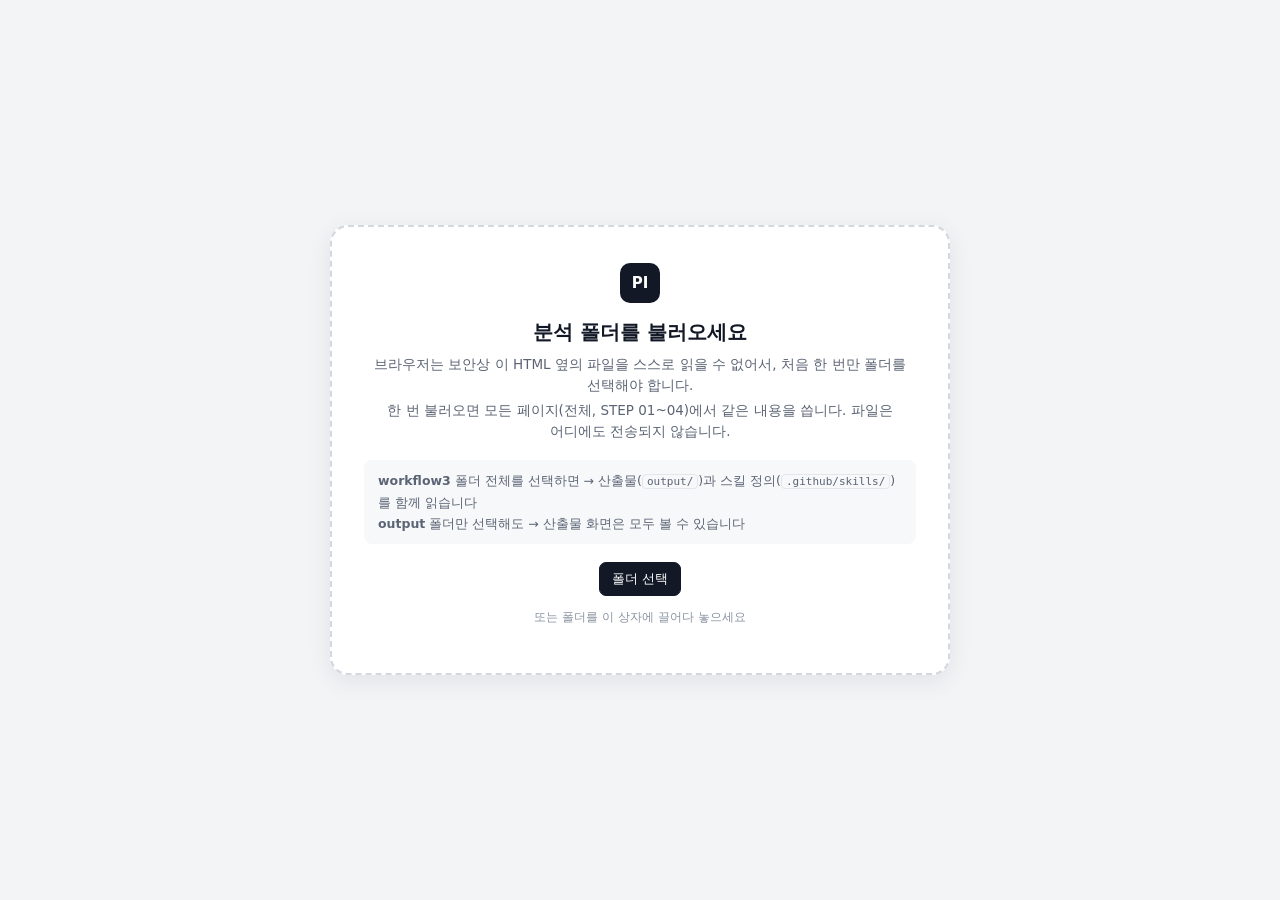
==== skill-guide.html @ 22e4c434 "Move viewer start page to root as skill-guide.html Co-authored-by: Copilot <223556219+Copilot@users." ====
<!doctype html>
<html lang="ko">
<head>
<meta charset="utf-8">
<meta name="viewport" content="width=device-width, initial-scale=1">
<title>PI 뷰어 · 전체</title>
<link rel="stylesheet" href="docs/common.css">
</head>
<body data-stage="00" data-base="docs/">
<script src="docs/common.js"></script>
<script src="docs/overview.js"></script>
</body>
</html>
---- docs/common.css ----
:root{
  --bg:#f3f4f6; --surface:#ffffff; --sunken:#f7f8fa; --line:#e3e6eb; --line2:#d3d8df;
  --text:#121826; --muted:#5b6474; --faint:#8b93a1;
  --s0:#334155; --s0s:#eef1f5;
  --s1:#3b5bdb; --s1s:#edf1fd; --s2:#0c8a7b; --s2s:#e6f5f2; --s3:#c47a00; --s3s:#fdf4e3; --s4:#c2255c; --s4s:#fcebf1;
  --self:#3b5bdb; --req:#d9480f; --co:#7048e8;
  --good:#2b8a3e; --goods:#e9f6ec; --bad:#868e96; --bads:#f1f3f5; --warn:#e8590c;
  --gA:#c2255c; --gB:#d9822b; --gC:#868e96;
  --h0:#f4f5f7; --h1:#cfeee9; --h2:#7fd0c3; --h3:#0c8a7b; --h3t:#ffffff;
  --q0:#f4f5f7; --q1:#dcf1ec; --q2:#a6ddd1; --q3:#3fae9c; --q4:#0b6e62; --qt:#ffffff;
  --shadow:0 1px 2px rgba(16,24,40,.05);
  --shadow2:0 6px 24px rgba(16,24,40,.08);
}
@media (prefers-color-scheme: dark){
  :root:not([data-theme="light"]){
    --bg:#0f1115; --surface:#171a20; --sunken:#1c2027; --line:#2a2f38; --line2:#363c47;
    --text:#e7eaee; --muted:#a2aab6; --faint:#737c89;
    --s0:#cbd5e1; --s0s:#232831;
    --s1:#7d97ff; --s1s:#1c2340; --s2:#3cc7b4; --s2s:#14302c; --s3:#f0aa3c; --s3s:#352915; --s4:#f06595; --s4s:#3a1a27;
    --self:#7d97ff; --req:#ff8a4c; --co:#a98bff;
    --good:#51cf66; --goods:#173322; --bad:#868e96; --bads:#22262c; --warn:#ff8a4c;
    --gA:#f06595; --gB:#f0aa3c; --gC:#868e96;
    --h0:#1c2027; --h1:#173a35; --h2:#1f7366; --h3:#3cc7b4; --h3t:#0f1115;
  --q0:#1c2027; --q1:#163530; --q2:#1d5e55; --q3:#2b9d8b; --q4:#5fe0cc; --qt:#0f1115;
    --q0:#1c2027; --q1:#163530; --q2:#1d5e55; --q3:#2b9d8b; --q4:#5fe0cc; --qt:#0f1115;
    --shadow:0 1px 2px rgba(0,0,0,.3); --shadow2:0 6px 24px rgba(0,0,0,.35);
  }
}
:root[data-theme="dark"]{
  --bg:#0f1115; --surface:#171a20; --sunken:#1c2027; --line:#2a2f38; --line2:#363c47;
  --text:#e7eaee; --muted:#a2aab6; --faint:#737c89;
  --s0:#cbd5e1; --s0s:#232831;
  --s1:#7d97ff; --s1s:#1c2340; --s2:#3cc7b4; --s2s:#14302c; --s3:#f0aa3c; --s3s:#352915; --s4:#f06595; --s4s:#3a1a27;
  --self:#7d97ff; --req:#ff8a4c; --co:#a98bff;
  --good:#51cf66; --goods:#173322; --bad:#868e96; --bads:#22262c; --warn:#ff8a4c;
  --gA:#f06595; --gB:#f0aa3c; --gC:#868e96;
  --h0:#1c2027; --h1:#173a35; --h2:#1f7366; --h3:#3cc7b4; --h3t:#0f1115;
  --q0:#1c2027; --q1:#163530; --q2:#1d5e55; --q3:#2b9d8b; --q4:#5fe0cc; --qt:#0f1115;
  --shadow:0 1px 2px rgba(0,0,0,.3); --shadow2:0 6px 24px rgba(0,0,0,.35);
}
*{box-sizing:border-box}
html,body{height:100%}
body{margin:0;background:var(--bg);color:var(--text);font-family:"Pretendard","Malgun Gothic","Apple SD Gothic Neo","Noto Sans KR",system-ui,sans-serif;font-size:14px;line-height:1.55;word-break:keep-all;overflow-wrap:anywhere;overflow:hidden}
button{font:inherit;color:inherit;cursor:pointer}
code{font-family:Consolas,"D2Coding",ui-monospace,monospace;font-size:.88em;background:var(--sunken);border:1px solid var(--line);border-radius:4px;padding:0 4px}
::-webkit-scrollbar{width:10px;height:10px}::-webkit-scrollbar-thumb{background:var(--line2);border-radius:10px;border:3px solid transparent;background-clip:content-box}

.app{display:grid;grid-template-rows:auto auto 1fr;height:100vh}

/* ── top bar */
.top{display:flex;align-items:center;gap:14px;padding:10px 20px;background:var(--surface);border-bottom:1px solid var(--line)}
.brand{display:flex;align-items:center;gap:10px;min-width:0}
.logo{width:28px;height:28px;border-radius:7px;background:var(--text);color:var(--surface);display:grid;place-items:center;font-weight:800;font-size:12px;flex:none}
.brand b{font-size:15px;white-space:nowrap}
.wf{display:flex;align-items:center;gap:8px;min-width:0;padding-left:14px;border-left:1px solid var(--line)}
.wf span{color:var(--muted);font-size:12px;white-space:nowrap}
.wf select,.wf strong{font:inherit;font-weight:700;font-size:14px;background:none;border:none;color:var(--text);max-width:420px;text-overflow:ellipsis;overflow:hidden;white-space:nowrap}
.wf select{border:1px solid var(--line);border-radius:6px;padding:3px 6px;background:var(--surface)}
.top .sp{flex:1}
.meta{font-size:12px;color:var(--faint);white-space:nowrap}
.btn{border:1px solid var(--line);background:var(--surface);border-radius:7px;padding:6px 12px;font-size:13px;color:var(--muted);white-space:nowrap}
.btn:hover{color:var(--text);border-color:var(--line2)}
.btn.primary{background:var(--text);color:var(--surface);border-color:var(--text)}
.btn.primary:hover{opacity:.9;color:var(--surface)}

/* ── stage rail */
.rail{display:grid;grid-template-columns:200px repeat(4,1fr);background:var(--surface);border-bottom:1px solid var(--line);padding:0 12px}
.st{position:relative;display:flex;gap:11px;align-items:center;text-align:left;background:none;border:none;padding:12px 14px 13px;border-bottom:3px solid transparent;min-width:0}
.st:hover{background:var(--sunken)}
.st.on{border-bottom-color:var(--ac)}
.st .ix{flex:none;width:30px;height:30px;border-radius:50%;display:grid;place-items:center;font-weight:800;font-size:12px;color:var(--ac);background:var(--acs);border:1.5px solid var(--ac)}
.st.on .ix{background:var(--ac);color:var(--surface)}
.st.empty .ix{border-style:dashed;opacity:.55}
.st .tx{min-width:0}
.st .lb{display:block;font-size:11.5px;color:var(--faint);font-weight:600;letter-spacing:.2px}
.st .nm{display:block;font-weight:700;font-size:14px;white-space:nowrap;overflow:hidden;text-overflow:ellipsis}
.st .kv{display:block;font-size:12px;color:var(--muted);white-space:nowrap;overflow:hidden;text-overflow:ellipsis}
.st + .st::before{content:"";position:absolute;left:-7px;top:50%;width:10px;height:10px;border-top:1.5px solid var(--line2);border-right:1.5px solid var(--line2);transform:translateY(-50%) rotate(45deg)}

/* ── main */
.main{display:grid;grid-template-columns:minmax(0,1fr) 380px;min-height:0}
.canvas{min-height:0;overflow:auto;padding:18px 22px 24px}
.insp{min-height:0;overflow:auto;background:var(--surface);border-left:1px solid var(--line);padding:18px 20px 24px}
.chead{display:flex;align-items:center;gap:12px;margin-bottom:14px;flex-wrap:wrap}
.chead h2{margin:0;font-size:17px}
.chead .d{color:var(--muted);font-size:12.5px}
.seg{margin-left:auto;display:flex;background:var(--sunken);border:1px solid var(--line);border-radius:8px;padding:2px}
.seg button{border:none;background:none;padding:4px 11px;border-radius:6px;font-size:12.5px;color:var(--muted)}
.seg button.on{background:var(--surface);color:var(--text);box-shadow:var(--shadow);font-weight:600}

.card{background:var(--surface);border:1px solid var(--line);border-radius:12px;box-shadow:var(--shadow)}
.card > .h{display:flex;align-items:center;gap:8px;padding:11px 14px;border-bottom:1px solid var(--line);font-weight:700;font-size:13px}
.card > .h small{font-weight:400;color:var(--faint)}
.card > .b{padding:12px 14px}
.lbl{font-size:11.5px;font-weight:700;color:var(--faint);letter-spacing:.3px;margin:16px 0 6px}
.lbl:first-child{margin-top:0}
.chip{display:inline-flex;align-items:center;gap:4px;font-size:12px;padding:1px 8px;border-radius:99px;border:1px solid var(--line);background:var(--surface);color:var(--muted);white-space:nowrap}
.chip.link{cursor:pointer}
.chip.link:hover{border-color:var(--ac,var(--line2));color:var(--text)}
.tag{display:inline-block;font-size:11px;font-weight:700;padding:0 6px;border-radius:4px;line-height:18px}
.g-A{background:var(--gA);color:#fff}.g-B{background:var(--gB);color:#fff}.g-C{background:var(--gC);color:#fff}
.chips{display:flex;flex-wrap:wrap;gap:5px}

/* ── overview */
.flow{display:grid;grid-template-columns:repeat(4,1fr);gap:26px;position:relative}
.fc{position:relative;text-align:left;background:var(--surface);border:1px solid var(--line);border-radius:12px;padding:14px 16px;box-shadow:var(--shadow);border-top:3px solid var(--ac);display:flex;flex-direction:column;gap:4px;min-width:0}
.fc:hover{box-shadow:var(--shadow2)}
.fc + .fc::before{content:"";position:absolute;left:-20px;top:50%;width:14px;height:14px;border-top:2px solid var(--line2);border-right:2px solid var(--line2);transform:translateY(-50%) rotate(45deg)}
.fc .k{font-size:11.5px;font-weight:700;color:var(--ac);letter-spacing:.3px}
.fc .big{display:flex;align-items:baseline;gap:6px;margin-top:2px}
.fc .big b{font-size:34px;line-height:1.1;font-weight:800;font-variant-numeric:tabular-nums}
.fc .big span{color:var(--muted);font-size:13px}
.fc .sub{font-size:12.5px;color:var(--muted)}
.fc .q{margin-top:6px;font-size:12.5px;line-height:1.5;background:var(--acs);border-radius:7px;padding:7px 9px;color:var(--text);display:block;max-height:calc(4.5em + 14px);overflow:hidden}
.fc.none{border-top-style:dashed;opacity:.6}

.trace{display:grid;grid-template-columns:1fr 1fr 1.3fr 1.3fr 1.3fr;gap:0;margin-top:18px}
.tcol{padding:0 12px;border-left:1px dashed var(--line2);min-width:0}
.tcol:first-child{border-left:none;padding-left:0}
.tcol h4{margin:0 0 8px;font-size:11.5px;color:var(--faint);letter-spacing:.3px;display:flex;align-items:center;gap:6px}
.tcol h4 i{width:8px;height:8px;border-radius:50%;background:var(--ac);display:inline-block}
.tnode{display:block;width:100%;text-align:left;border:1px solid var(--line);border-left:3px solid var(--ac);background:var(--surface);border-radius:8px;padding:7px 10px;margin-bottom:6px;font-size:12.5px}
.tnode:hover{border-color:var(--ac)}
.tnode .id{font-weight:800;color:var(--ac);margin-right:5px;font-size:11.5px}
.tnode.sel,.an.sel,.irow.sel,.node.sel,.cand.sel,.opp.sel{outline:2px solid var(--ac);outline-offset:1px}

/* ── 01 */
.legend{display:flex;gap:12px;flex-wrap:wrap;font-size:12px;color:var(--muted);align-items:center}
.legend i{display:inline-block;width:10px;height:10px;border-radius:3px;margin-right:4px;vertical-align:-1px}
.tasks{display:grid;grid-template-columns:repeat(4,minmax(0,1fr));gap:12px}
.task{background:var(--surface);border:1px solid var(--line);border-radius:12px;padding:10px;box-shadow:var(--shadow);min-width:0}
.task.dim{opacity:.35}
.task .th{display:flex;gap:8px;align-items:baseline;padding:2px 4px 8px}
.task .th b{color:var(--s1);font-size:12px}
.task .th span{font-weight:700;font-size:13px;line-height:1.35}
.an{display:flex;align-items:center;gap:7px;width:100%;text-align:left;border:1px solid var(--line);border-left:3px solid var(--who);background:var(--surface);border-radius:7px;padding:5px 8px;margin-top:5px;font-size:12.5px;line-height:1.35}
.an:hover{background:var(--sunken)}
.an.star{border-style:dashed;border-left-style:solid}
.an .aid{flex:none;font-size:10.5px;color:var(--faint);font-weight:700;width:22px}
.an .anm{flex:1;min-width:0}
.an .iss{flex:none;font-size:10.5px;font-weight:800;color:var(--s4);background:var(--s4s);border-radius:99px;padding:0 6px}
.an.hl{background:var(--s4s);border-color:var(--s4)}
.flowbar{display:flex;flex-wrap:wrap;gap:10px;margin-top:14px}
.flowbar .card{flex:1 1 280px}
.seq{display:flex;flex-wrap:wrap;align-items:center;gap:4px}
.seq b{font-size:12px;background:var(--s1s);color:var(--s1);border-radius:5px;padding:1px 7px}
.seq em{font-style:normal;color:var(--faint)}
.loop{display:flex;gap:8px;align-items:flex-start;font-size:12.5px;padding:4px 0}
.loop .ft{flex:none;font-weight:700;color:var(--warn);font-size:12px;white-space:nowrap}

/* ── 02 */
.two{display:grid;grid-template-columns:minmax(0,1fr) minmax(0,1.1fr);gap:14px;align-items:start}
.insight{font-size:13.5px;line-height:1.65}
.insight p{margin:0 0 6px}
.heat{width:100%;border-collapse:separate;border-spacing:3px}
.heat th{font-size:10.5px;color:var(--faint);font-weight:600;padding:2px 1px 4px;text-align:center;line-height:1.25;vertical-align:bottom}
.two.w02{grid-template-columns:minmax(0,1.15fr) minmax(0,1fr)}
.heat th:first-child{text-align:left}
.heat td{text-align:center;font-weight:700;font-size:12.5px;border-radius:5px;height:30px;font-variant-numeric:tabular-nums}
.heat td.tn{text-align:left;font-weight:600;font-size:12px;padding:0 6px 0 2px;cursor:pointer;border-radius:5px;max-width:150px;overflow:hidden;text-overflow:ellipsis;white-space:nowrap}
.heat td.tn:hover{background:var(--sunken)}
.heat tr.on td.tn{background:var(--s2s);color:var(--s2)}
.heat td.tot{background:none;color:var(--text);text-align:left;white-space:nowrap;padding-left:4px}
.v0{background:var(--h0);color:var(--faint)}.v1{background:var(--h1)}.v2{background:var(--h2)}.v3{background:var(--h3);color:var(--h3t)}
.tbar{display:inline-block;height:6px;border-radius:3px;background:var(--s2);vertical-align:middle;margin-right:5px}
.irow{display:grid;grid-template-columns:30px minmax(0,1fr) 120px 24px;gap:10px;align-items:center;width:100%;text-align:left;background:var(--surface);border:1px solid var(--line);border-radius:9px;padding:8px 10px;margin-bottom:6px}
.irow:hover{border-color:var(--line2);box-shadow:var(--shadow2)}
.irow.dim{opacity:.35}
.irow .iid{font-weight:800;color:var(--s2);font-size:12.5px}
.irow .ttl{font-size:12.5px;line-height:1.4;display:-webkit-box;-webkit-line-clamp:2;-webkit-box-orient:vertical;overflow:hidden}
.irow .area{font-size:11px;color:var(--faint);display:block;margin-top:1px}
.sbar{display:flex;align-items:center;gap:6px}
.sbar .bg{flex:1;height:7px;background:var(--sunken);border-radius:99px;overflow:hidden;border:1px solid var(--line)}
.sbar .bg i{display:block;height:100%;border-radius:99px}
.sbar b{font-size:12.5px;width:22px;text-align:right;font-variant-numeric:tabular-nums}
.conf{font-size:11px;font-weight:700;color:var(--muted);text-align:center;border:1px solid var(--line);border-radius:4px}

/* ── 03 */
.hero{background:var(--surface);border:1px solid var(--line);border-left:5px solid var(--s3);border-radius:12px;padding:18px 20px;box-shadow:var(--shadow)}
.hero .k{font-size:11.5px;color:var(--s3);font-weight:800;letter-spacing:.3px;display:flex;gap:8px;align-items:center}
.hero p{margin:8px 0 0;font-size:17px;font-weight:700;line-height:1.5}
.attrs{display:grid;grid-template-columns:repeat(3,minmax(0,1fr));gap:10px;margin-top:12px}
.attr{background:var(--surface);border:1px solid var(--line);border-radius:10px;padding:10px 12px}
.attr .k{font-size:11.5px;color:var(--faint);font-weight:700;margin-bottom:3px}
.attr .v{font-size:13px}
.funnel{display:flex;flex-direction:column;gap:6px}
.cand{display:grid;grid-template-columns:34px minmax(0,1fr) auto;gap:10px;align-items:center;width:100%;text-align:left;border:1px solid var(--line);background:var(--surface);border-radius:9px;padding:8px 10px;font-size:12.5px}
.cand:hover{border-color:var(--line2)}
.cand b{color:var(--s3);font-size:12px}
.cand.pick{border-color:var(--s3);background:var(--s3s)}
.cand.out{color:var(--muted)}
.res{font-size:11px;font-weight:700;padding:1px 8px;border-radius:99px;white-space:nowrap}
.res.pick{background:var(--s3);color:#fff}
.res.out{background:var(--bads);color:var(--muted);border:1px solid var(--line)}
.res.next{background:var(--s1s);color:var(--s1)}

/* ── 04 tree */
.tree,.tree ul{list-style:none;margin:0;padding:0}
.tree ul{margin-left:22px;padding-left:18px;border-left:1.5px solid var(--line2)}
.tree li{position:relative;padding-top:8px}
.tree ul > li::before{content:"";position:absolute;left:-18px;top:26px;width:16px;border-top:1.5px solid var(--line2)}
.node{display:inline-flex;align-items:center;gap:8px;max-width:100%;text-align:left;background:var(--surface);border:1px solid var(--line);border-radius:9px;padding:7px 11px;font-size:12.8px;line-height:1.4;box-shadow:var(--shadow)}
.node:hover{box-shadow:var(--shadow2)}
.node .nid{font-weight:800;font-size:11.5px;color:var(--muted);flex:none}
.node .vd{flex:none;font-size:11px;font-weight:700;border-radius:99px;padding:0 7px;white-space:nowrap}
.node.ok{border-color:var(--good)}.node.ok .vd{background:var(--goods);color:var(--good)}
.node.part .vd{background:var(--s3s);color:var(--s3)}
.node.no{background:var(--sunken);color:var(--muted);box-shadow:none}.node.no .vd{background:var(--bads);color:var(--bad)}.node.no .ntx{text-decoration:line-through;text-decoration-color:var(--faint)}
.node.unk{border-style:dashed}
.node.rc{border:2px solid var(--s4);background:var(--s4s)}
.node .rcb{flex:none;font-size:11px;font-weight:800;background:var(--s4);color:#fff;border-radius:5px;padding:0 6px}
.node .cons{flex:none;font-size:11px;font-weight:700;color:var(--warn);border:1px solid var(--warn);border-radius:5px;padding:0 5px}
.node.root{background:var(--text);color:var(--surface);border-color:var(--text);font-weight:700}
.cards3{display:grid;grid-template-columns:repeat(3,minmax(0,1fr));gap:12px;margin-top:14px}
.opp{border:1px solid var(--line);border-left:3px solid var(--s4);border-radius:8px;padding:8px 10px;margin-bottom:6px;font-size:12.5px}
.opp b{color:var(--s4);margin-right:4px}
.crit{display:flex;gap:8px;align-items:flex-start;padding:6px 0;border-bottom:1px solid var(--line);font-size:12.5px}
.crit:last-child{border-bottom:none}
.crit .ty{flex:none;font-size:10.5px;font-weight:700;padding:1px 6px;border-radius:4px;background:var(--s4s);color:var(--s4)}
.crit .ty.keep{background:var(--goods);color:var(--good)}
.crit small{display:block;color:var(--faint)}
.stack{display:flex;height:10px;border-radius:99px;overflow:hidden;background:var(--sunken);margin:6px 0}
.stack i{display:block;height:100%}

/* ── inspector */
.insp h3{margin:0;font-size:16px;line-height:1.4}
.insp .eyebrow{font-size:11.5px;font-weight:800;color:var(--ac);letter-spacing:.3px;margin-bottom:4px}
.kvs{display:grid;grid-template-columns:76px 1fr;gap:6px 10px;font-size:13px;margin-top:12px}
.kvs dt{color:var(--faint);font-weight:600;font-size:12px;padding-top:1px}
.kvs dd{margin:0}
.box{background:var(--sunken);border:1px solid var(--line);border-radius:9px;padding:10px 12px;font-size:13px}
.box + .box{margin-top:8px}
.axis{display:grid;grid-template-columns:78px 1fr 18px;gap:8px;align-items:center;font-size:12px;margin:5px 0}
.axis .bg{height:8px;background:var(--sunken);border:1px solid var(--line);border-radius:99px;overflow:hidden}
.axis .bg i{display:block;height:100%;background:var(--s2)}
.axis b{text-align:right}
.scorebox{display:flex;align-items:center;gap:14px;margin-top:12px;padding:12px;border:1px solid var(--line);border-radius:10px}
.scorebox .n{font-size:30px;font-weight:800;line-height:1;color:var(--s2);font-variant-numeric:tabular-nums}
.scorebox .f{font-size:11.5px;color:var(--faint)}
.empty-insp{color:var(--faint);font-size:13px;text-align:center;padding:40px 10px}
.filelist div{display:flex;justify-content:space-between;gap:8px;padding:6px 0;border-bottom:1px solid var(--line);font-size:12px}
.filelist div:last-child{border-bottom:none}
.filelist code{font-size:11px}

/* ── markdown */
.md{font-size:13.5px;line-height:1.65}
.md h1{font-size:19px;margin:0 0 10px}.md h2{font-size:16px;margin:20px 0 8px;padding-bottom:5px;border-bottom:1px solid var(--line)}.md h3{font-size:14.5px;margin:16px 0 6px}.md h4{font-size:13.5px;margin:12px 0 4px}
.md p{margin:6px 0}
.md ul,.md ol{margin:4px 0;padding-left:20px}
.md li{margin:2px 0}
.md blockquote{margin:8px 0;padding:8px 12px;border-left:3px solid var(--ac,var(--line2));background:var(--sunken);border-radius:0 8px 8px 0}
.md pre{background:var(--sunken);border:1px solid var(--line);border-radius:8px;padding:10px 12px;overflow:auto;font-size:12.5px;line-height:1.5}
.md pre code{background:none;border:none;padding:0}
.md .tw{overflow-x:auto;margin:8px 0;border:1px solid var(--line);border-radius:8px}
.md table{border-collapse:collapse;width:100%;font-size:12.5px}
.md th,.md td{border-bottom:1px solid var(--line);padding:6px 9px;text-align:left;vertical-align:top}
.md th{background:var(--sunken);color:var(--muted);white-space:nowrap}
.md tr:last-child td{border-bottom:none}

/* skill view */
.skill{display:grid;grid-template-columns:230px minmax(0,1fr);gap:16px;align-items:start}
.snav{position:sticky;top:0;display:flex;flex-direction:column;gap:2px}
.snav button{text-align:left;border:none;background:none;border-radius:7px;padding:6px 10px;font-size:13px;color:var(--muted)}
.snav button.sub{padding-left:22px;font-size:12.5px}
.snav button:hover{background:var(--surface);color:var(--text)}
.snav button.on{background:var(--surface);color:var(--ac);font-weight:700;box-shadow:var(--shadow)}

/* ── empty / loader */
.loader{position:fixed;inset:0;display:grid;place-items:center;background:var(--bg);z-index:10;padding:16px}
.loader.hide{display:none}
.drop{width:min(620px,100%);background:var(--surface);border:2px dashed var(--line2);border-radius:18px;padding:36px 32px;text-align:center;box-shadow:var(--shadow2)}
.drop.over{border-color:var(--s1);background:var(--s1s)}
.drop h1{font-size:20px;margin:14px 0 6px}
.drop p{color:var(--muted);margin:0 0 4px;font-size:13.5px}
.drop .acts{display:flex;gap:8px;justify-content:center;margin-top:18px;flex-wrap:wrap}
.drop .path{display:inline-block;margin-top:14px;text-align:left;font-size:12.5px;color:var(--muted);background:var(--sunken);border-radius:8px;padding:10px 14px;line-height:1.7}
.err{color:var(--warn);font-size:13px;margin-top:10px}

@media (max-width:1280px){
  .tasks{grid-template-columns:repeat(3,minmax(0,1fr))}
  .trace{grid-template-columns:repeat(3,minmax(0,1fr));row-gap:12px}
  .tcol:nth-child(4){border-left:none;padding-left:0}
}
@media (max-width:1100px){
  .main{grid-template-columns:minmax(0,1fr) 300px}
  .tasks{grid-template-columns:repeat(2,minmax(0,1fr))}
  .flow{grid-template-columns:repeat(2,minmax(0,1fr));gap:12px}
  .fc + .fc::before{display:none}
  .two,.cards3{grid-template-columns:1fr}
  .attrs{grid-template-columns:repeat(2,minmax(0,1fr))}
  .rail{grid-template-columns:repeat(5,minmax(150px,1fr));overflow-x:auto;padding:0}
  .st + .st::before{display:none}
  .skill{grid-template-columns:180px minmax(0,1fr)}
  .canvas{padding:14px 16px 20px}
  .insp{padding:14px 16px 20px}
}
@media (max-width:640px){
  body{overflow:auto}
  .app{height:auto;min-height:100vh}
  .main{grid-template-columns:1fr}
  .insp{border-left:none;border-top:1px solid var(--line)}
  .two,.cards3,.attrs,.flow,.trace,.skill{grid-template-columns:1fr}
  .fc + .fc::before{display:none}
  .tcol{border-left:none;padding:0;margin-bottom:10px}
  .top{flex-wrap:wrap}
  .meta{display:none}
}

/* 페이지 링크로 바뀐 단계 바 */
a.st{text-decoration:none;color:inherit}
a.st:focus-visible{outline:2px solid var(--ac);outline-offset:-2px}

/* ── 한눈에 보기: 문제 배너 */
.pbanner{display:grid;grid-template-columns:minmax(0,1fr) 250px;gap:18px;background:var(--surface);border:1px solid var(--line);border-left:5px solid var(--s4);border-radius:14px;padding:16px 18px;box-shadow:var(--shadow)}
.pb-k{display:flex;align-items:center;gap:8px;font-size:12px;font-weight:800;color:var(--s4);letter-spacing:.2px}
.pb-dot{width:8px;height:8px;border-radius:50%;background:var(--s4)}
.pb-st{font-weight:600;color:var(--faint);font-size:11.5px}
.pb-stmt{margin:6px 0 12px;font-size:17px;font-weight:800;line-height:1.5;cursor:pointer}
.pb-stmt:hover{color:var(--s4)}
.pb-row{display:grid;grid-template-columns:64px minmax(0,1fr);gap:10px;align-items:start;margin-top:6px}
.pb-l{font-size:11.5px;font-weight:700;color:var(--faint);padding-top:5px}
.pb-v{display:flex;flex-wrap:wrap;gap:6px}
.pb-rc,.pb-op{display:inline-flex;gap:7px;align-items:baseline;text-align:left;border:1px solid var(--line);background:var(--surface);border-radius:8px;padding:5px 10px;font-size:12.8px;line-height:1.45}
.pb-rc{border-color:var(--s4);background:var(--s4s);font-weight:600}
.pb-rc b{color:var(--s4);white-space:nowrap}
.pb-op b{color:var(--s4);white-space:nowrap}
.pb-rc:hover,.pb-op:hover{box-shadow:var(--shadow2)}
.pb-rc.sel,.pb-op.sel,.ichip.sel{outline:2px solid var(--s4);outline-offset:1px}
.pb-funnel{border-left:1px solid var(--line);padding-left:16px;display:flex;flex-direction:column;gap:5px}
.pb-fk{font-size:11.5px;font-weight:700;color:var(--faint);margin-bottom:2px}
.fn{display:flex;flex-direction:column;align-items:flex-start;gap:1px;background:none;border:none;padding:0;text-align:left}
.fn-bar{display:block;width:var(--w);min-width:110px;background:var(--acs);border-left:3px solid var(--ac);border-radius:0 6px 6px 0;padding:3px 9px;font-size:12px;white-space:nowrap}
.fn-bar b{font-size:15px;color:var(--ac);font-variant-numeric:tabular-nums}
.fn:hover .fn-bar{background:var(--ac);color:var(--surface)}
.fn:hover .fn-bar b{color:var(--surface)}
.fn-sub{font-size:11px;color:var(--faint);padding-left:12px}

/* ── 한눈에 보기: Issue 띠 */
.istrip{display:grid;grid-template-columns:150px minmax(0,1fr);gap:12px;align-items:center;margin-top:12px;background:var(--surface);border:1px solid var(--line);border-radius:12px;padding:10px 14px}
.is-l{font-size:13px;font-weight:700}
.is-l small{display:block;font-weight:400;font-size:11px;color:var(--faint)}
.is-v{display:flex;flex-wrap:wrap;gap:6px}
.ichip{display:inline-flex;align-items:center;gap:6px;border:1px solid var(--line);background:var(--surface);border-radius:99px;padding:3px 10px 3px 9px;font-size:12px}
.ichip b{font-size:12px;color:var(--s2)}
.ichip em{font-style:normal;font-size:10.5px;font-weight:700;color:var(--s4)}
.ichip.tgt{border:1.5px solid var(--s4);background:var(--s4s)}
.ichip:hover{box-shadow:var(--shadow2)}

/* ── 한눈에 보기: Task 지도 */
.mapbar{display:flex;align-items:center;gap:14px;flex-wrap:wrap;margin:14px 0 8px}
.mapbar > b{font-size:14px}
.mapbar .seg{margin-left:auto}
.lg{display:inline-block;width:12px;height:12px;border-radius:3px;margin-right:4px;vertical-align:-2px;border:1px solid var(--line2)}
.lg.core{background:var(--s4);border-color:var(--s4)}
.lg.rel{background:var(--s4s);border:1.5px solid var(--s4)}
.lg.ia{background:var(--s3s);border-left:3px solid var(--gA)}
.lg.ib{background:var(--surface);border-left:3px solid var(--gB)}
.lg.none{background:var(--sunken)}
.tmap{display:grid;grid-template-columns:repeat(4,minmax(0,1fr));gap:10px}
.tm{background:var(--surface);border:1px solid var(--line);border-radius:12px;padding:10px;min-width:0;box-shadow:var(--shadow)}
.tm.core{border:2px solid var(--s4)}
.tm.rel{border:1.5px dashed var(--s4)}
.tm-h{display:flex;align-items:baseline;gap:6px}
.tm-r{flex:none;font-size:11px;font-weight:800;color:var(--faint);min-width:10px}
.tm-id{flex:none;font-size:12px;font-weight:800;color:var(--s1)}
.tm-n{font-weight:700;font-size:13px;line-height:1.35}
.tm-s{display:flex;align-items:center;gap:8px;font-size:11px;color:var(--faint);margin:5px 0 4px}
.tm-bar{flex:1;height:5px;background:var(--sunken);border-radius:99px;overflow:hidden;min-width:30px}
.tm-bar i{display:block;height:100%;background:var(--s2);border-radius:99px}
.ta{display:flex;align-items:center;gap:6px;width:100%;text-align:left;border:1px solid var(--line);border-left-width:3px;border-radius:7px;padding:4px 7px;margin-top:4px;font-size:12.3px;line-height:1.35;background:var(--surface)}
.ta-id{flex:none;font-size:10.5px;font-weight:700;color:var(--faint);width:20px}
.ta-n{flex:1;min-width:0}
.ta-s{flex:none;font-size:10.5px;font-weight:800;color:var(--muted)}
.ta.lv-core{background:var(--s4);border-color:var(--s4);color:#fff;font-weight:700}
.ta.lv-core .ta-id,.ta.lv-core .ta-s{color:rgba(255,255,255,.85)}
.ta.lv-rel{background:var(--s4s);border-color:var(--s4);font-weight:600}
.ta.lv-ia{background:var(--s3s);border-left-color:var(--gA)}
.ta.lv-ib{border-left-color:var(--gB)}
.ta.lv-none{background:var(--sunken);color:var(--muted);border-left-color:var(--line2)}
.ta:hover{box-shadow:var(--shadow2)}
.ta.dim{opacity:.28}
.ta.hit{outline:2px solid var(--s2);outline-offset:0}
.ta.sel{outline:2px solid var(--text);outline-offset:1px}
@media (max-width:1280px){ .tmap{grid-template-columns:repeat(3,minmax(0,1fr))} }
@media (max-width:1100px){ .tmap{grid-template-columns:repeat(2,minmax(0,1fr))} .pbanner{grid-template-columns:1fr} .pb-funnel{border-left:none;padding-left:0} .istrip{grid-template-columns:1fr} }

/* ── 오른쪽 패널을 서랍으로 쓰는 페이지 (data-insp="drawer") */
body[data-insp="drawer"] .main{grid-template-columns:minmax(0,1fr)}
body[data-insp="drawer"] .insp{position:fixed;top:0;right:0;bottom:0;width:min(420px,92vw);z-index:20;border-left:1px solid var(--line);box-shadow:-12px 0 32px rgba(16,24,40,.14);transform:translateX(105%);transition:transform .18s ease;padding-top:44px}
body[data-insp="drawer"] .insp.open{transform:none}
.insp-x{position:absolute;top:10px;right:12px;width:30px;height:30px;border-radius:8px;border:1px solid var(--line);background:var(--surface);font-size:18px;line-height:1;color:var(--muted)}
.insp-x:hover{color:var(--text);border-color:var(--line2)}

/* ── STEP 02: Task·Action 히트맵 */
.hm-wrap{overflow:auto;border:1px solid var(--line);border-radius:12px;background:var(--surface);box-shadow:var(--shadow)}
.hm{border-collapse:separate;border-spacing:0;font-size:12px;width:100%;min-width:980px;table-layout:fixed}
.hm .hm-labcol{width:230px}
.hm th,.hm td{padding:0;border-bottom:1px solid var(--line)}
.hm .lab{position:sticky;left:0;z-index:2;background:var(--surface);padding:0 10px;border-right:1px solid var(--line2);text-align:left;white-space:nowrap;overflow:hidden;text-overflow:ellipsis}
.hm thead .lab{z-index:3;vertical-align:bottom;padding-bottom:8px;color:var(--faint);font-weight:600;font-size:11.5px;white-space:normal}
.hm .tg{height:30px;font-size:11.5px;font-weight:700;text-align:left;padding:0 6px;border-left:2px solid var(--line2);white-space:nowrap;overflow:hidden;text-overflow:ellipsis;cursor:pointer;color:var(--text);background:var(--sunken)}
.hm .tg b{color:var(--s1);margin-right:4px}
.hm .tg:hover{background:var(--s2s)}
.hm .ah{height:124px;vertical-align:bottom;padding:6px 0;cursor:pointer;border-left:1px solid var(--line)}
.hm .ah.first,.hm td.first{border-left:2px solid var(--line2)}
.hm .ah span{writing-mode:vertical-rl;display:inline-block;max-height:112px;overflow:hidden;font-size:11.5px;font-weight:500;line-height:16px;color:var(--text);white-space:nowrap}
.hm .ah small{display:block;writing-mode:horizontal-tb;font-size:9.5px;color:var(--faint);font-weight:700;margin-top:4px;text-align:center}
.hm .ah:hover{background:var(--sunken)}
.hm .ah.star span{color:var(--muted);font-style:italic}
.hm tr.sec td{background:var(--sunken);font-size:11.5px;font-weight:700;color:var(--muted);padding:4px 10px;position:sticky;left:0}
.hm tr.sec td small{font-weight:400;color:var(--faint);margin-left:6px}
.hm td.c{height:24px;text-align:center;border-left:1px solid var(--line);cursor:pointer}
.hm td.area{text-align:center;font-weight:700;font-variant-numeric:tabular-nums;border-left:2px solid var(--surface);height:21px;font-size:11.5px}
.hm td.c i{display:block;width:13px;height:13px;margin:auto;border-radius:4px}
.hm td.c i.m-A{background:var(--gA)}.hm td.c i.m-B{background:var(--gB)}.hm td.c i.m-C{background:var(--gC)}
.hm td.c i.s{opacity:.32}
.hm td.c i.s.m-A,.hm td.c i.s.m-B,.hm td.c i.s.m-C{border-radius:50%;width:10px;height:10px}
.hm .ilab{display:flex;align-items:center;gap:7px;cursor:pointer;height:24px}
.hm .ilab b{color:var(--s2);font-size:12px;width:24px;flex:none}
.hm .ilab .sc{flex:none;width:30px;height:6px;border-radius:99px;background:var(--sunken);overflow:hidden;border:1px solid var(--line)}
.hm .ilab .sc i{display:block;height:100%}
.hm .ilab .tt{flex:1;min-width:0;overflow:hidden;text-overflow:ellipsis;font-size:12px}
.hm .alab{height:21px;line-height:21px;font-weight:600}
.hm tr:hover td.c,.hm tr:hover td.lab{background:var(--sunken)}
.hm .colhl{background:var(--s2s) !important}
.hm tr.rowhl td{background:var(--s2s)}
.hm tr.rowhl td.lab{background:var(--s2s)}
.hm .dimc{opacity:.25}
.hm-legend{display:flex;gap:14px;flex-wrap:wrap;align-items:center;font-size:12px;color:var(--muted);margin:10px 0 8px}
.hm-legend i{display:inline-block;width:12px;height:12px;border-radius:3px;margin-right:4px;vertical-align:-2px}
.ins-line{display:flex;gap:12px;align-items:flex-start;background:var(--surface);border:1px solid var(--line);border-left:4px solid var(--s2);border-radius:10px;padding:10px 14px;margin-bottom:12px;font-size:13px;line-height:1.6}
.ins-line b.k{flex:none;color:var(--s2);font-size:12px;padding-top:1px}
.ins-line .md p{margin:0 0 3px}
.ins-line{cursor:pointer}
.ins-line .md{max-height:3.2em;overflow:hidden;position:relative}
.ins-line.open .md{max-height:none}
.ins-line .more{flex:none;font-size:11.5px;color:var(--faint);padding-top:1px;white-space:nowrap}

/* ── STEP 02: Action별 0~100 점수 칸 */
.q0{background:var(--q0);color:var(--faint)}.q1{background:var(--q1)}.q2{background:var(--q2)}.q3{background:var(--q3);color:var(--qt)}.q4{background:var(--q4);color:var(--qt)}
.hm td.sv{height:22px;text-align:center;font-size:10.5px;font-weight:700;font-variant-numeric:tabular-nums;border-left:1px solid var(--surface);cursor:pointer;overflow:hidden;white-space:nowrap}
.hm td.sv.first{border-left:2px solid var(--line2)}
.hm td.sv.q0{color:transparent}
.hm tr.tot td.sv{height:26px;font-size:11px;border-top:2px solid var(--line2)}
.hm tr.tot td.lab{border-top:2px solid var(--line2);font-weight:800}
.hm .tg small{font-weight:600;color:var(--faint);margin-left:4px}
.qscale{display:inline-flex;gap:1px;vertical-align:-2px;margin-right:4px}
.qscale i{width:14px !important;height:12px !important;border-radius:2px !important;margin:0 !important}

/* ── STEP 03: 끌고 온 경로 */
.path3{display:grid;grid-template-columns:minmax(0,1fr) 20px minmax(0,1.25fr) 20px minmax(0,.9fr) 20px minmax(0,1.1fr);gap:6px;align-items:start}
.p3arrow{align-self:center;text-align:center;color:var(--faint);font-size:18px;font-weight:700}
.p3col{min-width:0;display:flex;flex-direction:column;gap:6px}
.p3h{display:flex;align-items:center;gap:6px;font-size:12.5px;font-weight:800}
.p3h small{font-weight:400;color:var(--faint);font-size:11px}
.p3h .n{font-style:normal;width:18px;height:18px;border-radius:50%;background:var(--s3);color:#fff;font-size:11px;display:grid;place-items:center;flex:none}
.p3item{display:block;width:100%;text-align:left;border:1px solid var(--line);border-left:3px solid var(--s4);background:var(--s4s);border-radius:8px;padding:6px 9px;font-size:12.5px;line-height:1.45}
.p3item b{margin-right:5px;color:var(--s4);font-size:12px}
.p3item .tag{margin-right:3px}
.p3item small{display:block;color:var(--faint);font-size:11px;margin-top:2px}
.p3item.core{background:var(--s4);border-color:var(--s4);color:#fff;font-weight:600}
.p3item.core b{color:#fff}
.p3item.core small{color:rgba(255,255,255,.8)}
.p3item.warn{background:var(--sunken);border-left-color:var(--warn);color:var(--muted)}
.p3item.warn b{color:var(--warn)}
.p3item:hover{box-shadow:var(--shadow2)}
.p3item.sel{outline:2px solid var(--text);outline-offset:1px}
.p3funnel{display:flex;flex-direction:column;gap:3px;font-size:12px;color:var(--muted)}
.p3funnel span{background:var(--sunken);border-radius:6px;padding:3px 8px}
.p3funnel span:nth-child(1){width:100%}.p3funnel span:nth-child(2){width:80%}.p3funnel span:nth-child(3){width:55%;background:var(--s3s);color:var(--s3)}
.p3funnel b{color:var(--text)}
.p3col.tgt .p3item{font-size:12.8px}
.p3why{font-size:11.5px;color:var(--faint)}
.tmap3{display:grid;grid-template-columns:repeat(8,minmax(0,1fr));gap:6px}
.tm3{background:var(--surface);border:1px solid var(--line);border-radius:10px;padding:7px 6px;min-width:0}
.tm3.off{opacity:.55}
.tm3-h{font-size:11.5px;font-weight:700;line-height:1.3;height:31px;overflow:hidden;margin-bottom:2px}
.tm3-h b{color:var(--s1);margin-right:3px}
.tm3 .ta{font-size:11.5px;padding:3px 5px;margin-top:3px}
.tm3 .ta-n{white-space:nowrap;overflow:hidden;text-overflow:ellipsis}
.tm3 .ta-id{width:16px}
@media (max-width:1280px){ .tmap3{grid-template-columns:repeat(4,minmax(0,1fr))} }
@media (max-width:1100px){ .path3{grid-template-columns:1fr} .p3arrow{transform:rotate(90deg)} }
.cand-grid{display:grid;grid-template-columns:repeat(3,minmax(0,1fr));gap:6px}
@media (max-width:1280px){ .cand-grid{grid-template-columns:repeat(2,minmax(0,1fr))} }

/* ── STEP 04: Problem Definition Brief */
.brief{background:var(--surface);border:1px solid var(--line);border-left:5px solid var(--s4);border-radius:14px;box-shadow:var(--shadow);overflow:hidden}
.brief-h{padding:10px 16px;font-weight:800;font-size:13px;border-bottom:1px solid var(--line);color:var(--s4)}
.brief-h small{font-weight:400;color:var(--faint);margin-left:6px}
.bk{display:block;font-size:11.5px;font-weight:800;color:var(--faint);letter-spacing:.2px;margin-bottom:3px}
.brief-top{padding:12px 16px;border-bottom:1px solid var(--line)}
.brief-top p{margin:0;font-size:16.5px;font-weight:800;line-height:1.5}
.brief-grid{display:grid;grid-template-columns:repeat(3,minmax(0,1fr))}
.bi{padding:10px 16px;border-right:1px solid var(--line);border-bottom:1px solid var(--line);font-size:12.8px;line-height:1.55;min-width:0}
.bi:nth-child(3n){border-right:none}
.bi.em{background:var(--s4s)}
.bi ul{margin:0;padding-left:16px}
.bi .chip{margin:0 2px}
.b-rc{display:block;text-align:left;width:100%;border:1px solid var(--s4);background:var(--surface);border-radius:8px;padding:5px 8px;font-size:12.8px;line-height:1.5;margin-bottom:4px}
.b-rc b{color:var(--s4);margin-right:5px}
.b-rc.sel{outline:2px solid var(--text);outline-offset:1px}
@media (max-width:1280px){ .brief-grid{grid-template-columns:repeat(2,minmax(0,1fr))} .bi:nth-child(3n){border-right:1px solid var(--line)} .bi:nth-child(2n){border-right:none} }

/* ── STEP 04: 끌고 온 것 → 밝힌 것 */
.path4{display:grid;grid-template-columns:minmax(0,1fr) 26px minmax(0,1fr);gap:8px;align-items:stretch}
.p4grp{border-radius:10px;padding:8px 10px 10px;min-width:0}
.p4grp.in{background:var(--sunken);border:1px dashed var(--line2)}
.p4grp.out{background:var(--s4s);border:1px solid var(--s4)}
.p4lab{font-size:11px;font-weight:800;color:var(--faint);letter-spacing:.3px;margin-bottom:6px}
.p4grp.out .p4lab{color:var(--s4)}
.p4row{display:grid;grid-template-columns:minmax(0,1fr) 16px minmax(0,1fr) 16px minmax(0,1fr);gap:4px;align-items:start}
.p4mid{align-self:center;text-align:center;font-size:22px;font-weight:800;color:var(--s4)}
.p3h .n.s1{background:var(--s1)}.p3h .n.s2{background:var(--s2)}.p3h .n.s3{background:var(--s3)}.p3h .n.s4{background:var(--s4)}
.p4sub{font-size:11px;color:var(--faint);font-weight:700;margin-top:2px}
.p4guess{font-size:12px;background:var(--surface);border:1px solid var(--line);border-radius:8px;padding:6px 8px;line-height:1.45}
.p4guess span{display:block;font-size:11px;font-weight:700;color:var(--faint)}
.p4hyp{font-size:12px;background:var(--surface);border-radius:8px;padding:6px 8px;border:1px solid var(--line)}
.p4hyp b{font-size:15px}
.p4dots{display:flex;flex-wrap:wrap;gap:4px}
.p4v{border:1px solid var(--line);border-radius:6px;padding:1px 6px;font-size:11px;font-weight:700;background:var(--surface)}
.p4v.ok{border-color:var(--good);color:var(--good);background:var(--goods)}
.p4v.part{border-color:var(--s3);color:var(--s3)}
.p4v.no{color:var(--bad);text-decoration:line-through}
.p4v.unk{border-style:dashed;color:var(--muted)}
.p4v.sel{outline:2px solid var(--text);outline-offset:1px}
.p4guess .p4v{margin-top:4px;display:inline-block}
@media (max-width:1500px){ .path4{grid-template-columns:1fr} .p4mid{transform:rotate(90deg)} }
@media (max-width:900px){ .p4row{grid-template-columns:1fr} }
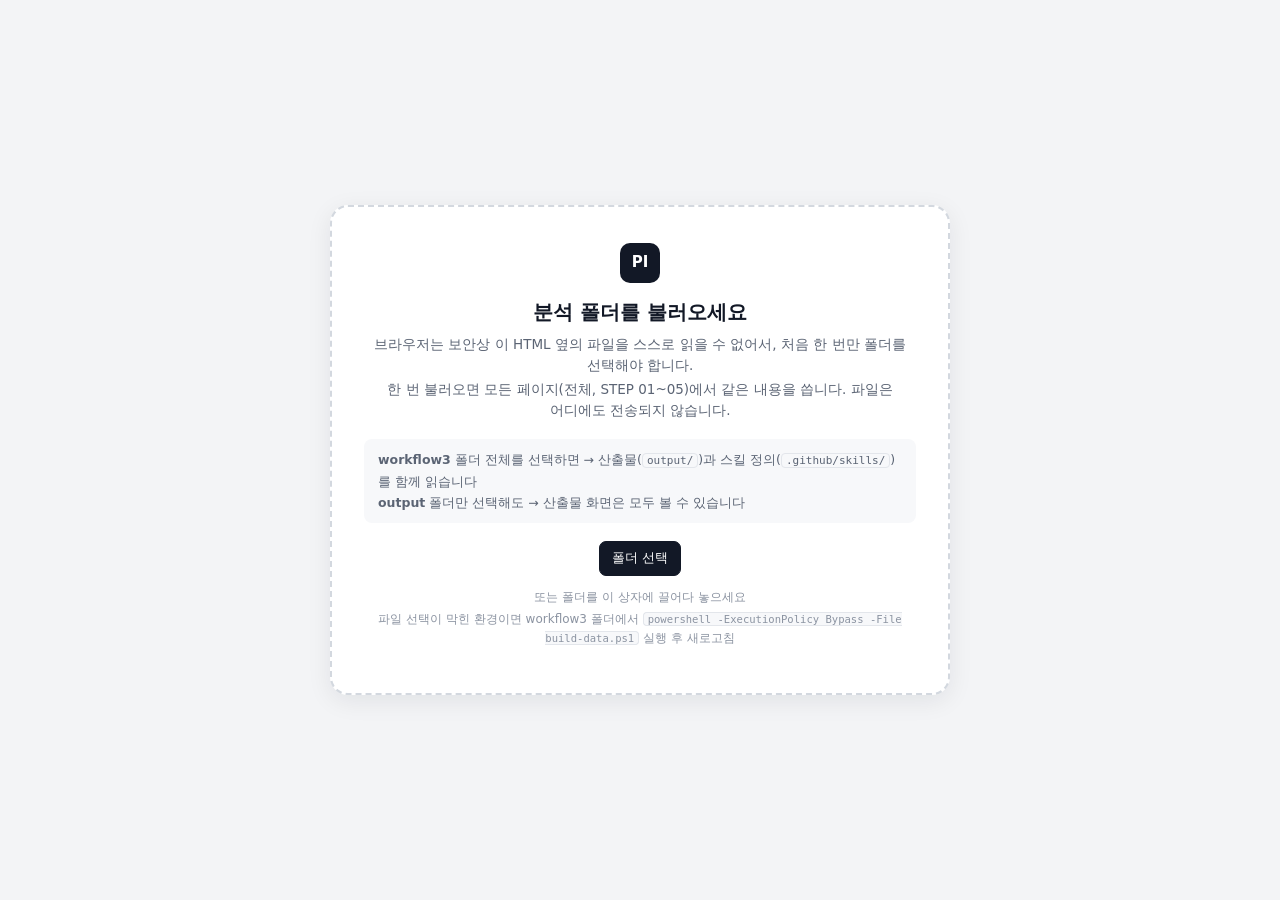
==== commit c245b593: "Load viewer data from a local bundle instead of a folder picker Browser file pickers trigger the cor" ====
--- a/skill-guide.html
+++ b/skill-guide.html
@@ -7,6 +7,7 @@
 <link rel="stylesheet" href="docs/common.css">
 </head>
 <body data-stage="00" data-base="docs/">
+<script src="docs/data.js"></script>
 <script src="docs/common.js"></script>
 <script src="docs/overview.js"></script>
 </body>
--- a/docs/common.css
+++ b/docs/common.css
@@ -2,7 +2,7 @@
   --bg:#f3f4f6; --surface:#ffffff; --sunken:#f7f8fa; --line:#e3e6eb; --line2:#d3d8df;
   --text:#121826; --muted:#5b6474; --faint:#8b93a1;
   --s0:#334155; --s0s:#eef1f5;
-  --s1:#3b5bdb; --s1s:#edf1fd; --s2:#0c8a7b; --s2s:#e6f5f2; --s3:#c47a00; --s3s:#fdf4e3; --s4:#c2255c; --s4s:#fcebf1;
+  --s1:#3b5bdb; --s1s:#edf1fd; --s2:#0c8a7b; --s2s:#e6f5f2; --s3:#c47a00; --s3s:#fdf4e3; --s4:#c2255c; --s4s:#fcebf1; --s5:#6741d9; --s5s:#f1edfd;
   --self:#3b5bdb; --req:#d9480f; --co:#7048e8;
   --good:#2b8a3e; --goods:#e9f6ec; --bad:#868e96; --bads:#f1f3f5; --warn:#e8590c;
   --gA:#c2255c; --gB:#d9822b; --gC:#868e96;
@@ -16,7 +16,7 @@
     --bg:#0f1115; --surface:#171a20; --sunken:#1c2027; --line:#2a2f38; --line2:#363c47;
     --text:#e7eaee; --muted:#a2aab6; --faint:#737c89;
     --s0:#cbd5e1; --s0s:#232831;
-    --s1:#7d97ff; --s1s:#1c2340; --s2:#3cc7b4; --s2s:#14302c; --s3:#f0aa3c; --s3s:#352915; --s4:#f06595; --s4s:#3a1a27;
+    --s1:#7d97ff; --s1s:#1c2340; --s2:#3cc7b4; --s2s:#14302c; --s3:#f0aa3c; --s3s:#352915; --s4:#f06595; --s4s:#3a1a27; --s5:#a68bff; --s5s:#251f3d;
     --self:#7d97ff; --req:#ff8a4c; --co:#a98bff;
     --good:#51cf66; --goods:#173322; --bad:#868e96; --bads:#22262c; --warn:#ff8a4c;
     --gA:#f06595; --gB:#f0aa3c; --gC:#868e96;
@@ -30,7 +30,7 @@
   --bg:#0f1115; --surface:#171a20; --sunken:#1c2027; --line:#2a2f38; --line2:#363c47;
   --text:#e7eaee; --muted:#a2aab6; --faint:#737c89;
   --s0:#cbd5e1; --s0s:#232831;
-  --s1:#7d97ff; --s1s:#1c2340; --s2:#3cc7b4; --s2s:#14302c; --s3:#f0aa3c; --s3s:#352915; --s4:#f06595; --s4s:#3a1a27;
+  --s1:#7d97ff; --s1s:#1c2340; --s2:#3cc7b4; --s2s:#14302c; --s3:#f0aa3c; --s3s:#352915; --s4:#f06595; --s4s:#3a1a27; --s5:#a68bff; --s5s:#251f3d;
   --self:#7d97ff; --req:#ff8a4c; --co:#a98bff;
   --good:#51cf66; --goods:#173322; --bad:#868e96; --bads:#22262c; --warn:#ff8a4c;
   --gA:#f06595; --gB:#f0aa3c; --gC:#868e96;
@@ -64,18 +64,28 @@
 .btn.primary:hover{opacity:.9;color:var(--surface)}
 
 /* ── stage rail */
-.rail{display:grid;grid-template-columns:200px repeat(4,1fr);background:var(--surface);border-bottom:1px solid var(--line);padding:0 12px}
-.st{position:relative;display:flex;gap:11px;align-items:center;text-align:left;background:none;border:none;padding:12px 14px 13px;border-bottom:3px solid transparent;min-width:0}
-.st:hover{background:var(--sunken)}
-.st.on{border-bottom-color:var(--ac)}
-.st .ix{flex:none;width:30px;height:30px;border-radius:50%;display:grid;place-items:center;font-weight:800;font-size:12px;color:var(--ac);background:var(--acs);border:1.5px solid var(--ac)}
-.st.on .ix{background:var(--ac);color:var(--surface)}
+.rail{display:grid;grid-template-columns:190px repeat(5,1fr);gap:14px;background:var(--sunken);border-bottom:1px solid var(--line);padding:9px 14px}
+/* 단계 하나 = 누를 수 있는 카드 */
+.st{position:relative;display:flex;gap:10px;align-items:center;text-align:left;background:var(--surface);border:1px solid var(--line2);border-radius:10px;padding:8px 30px 8px 10px;min-width:0;cursor:pointer;box-shadow:0 1px 2px rgba(16,24,40,.06);transition:border-color .12s,box-shadow .12s,transform .12s}
+.st:hover{border-color:var(--ac);box-shadow:0 4px 12px rgba(16,24,40,.12);transform:translateY(-1px)}
+.st:active{transform:none}
+.st::after{content:"›";position:absolute;right:11px;top:50%;transform:translateY(-52%);font-size:20px;font-weight:700;line-height:1;color:var(--line2);transition:color .12s,right .12s}
+.st:hover::after{color:var(--ac);right:8px}
+.st.on{background:var(--ac);border-color:var(--ac);box-shadow:0 3px 10px rgba(16,24,40,.16);cursor:default;transform:none}
+.st.on::after{content:"현재";font-size:10.5px;font-weight:800;color:var(--ac);background:var(--surface);border-radius:99px;padding:2px 7px;right:9px;transform:translateY(-50%)}
+.st.on .lb,.st.on .nm,.st.on .kv{color:var(--surface)}
+.st.on .lb,.st.on .kv{opacity:.85}
+.st .ix{flex:none;width:28px;height:28px;border-radius:50%;display:grid;place-items:center;font-weight:800;font-size:12px;color:var(--ac);background:var(--acs);border:1.5px solid var(--ac)}
+.st.on .ix{background:var(--surface);color:var(--ac);border-color:var(--surface)}
+.st.empty{background:transparent;border-style:dashed}
 .st.empty .ix{border-style:dashed;opacity:.55}
 .st .tx{min-width:0}
-.st .lb{display:block;font-size:11.5px;color:var(--faint);font-weight:600;letter-spacing:.2px}
-.st .nm{display:block;font-weight:700;font-size:14px;white-space:nowrap;overflow:hidden;text-overflow:ellipsis}
-.st .kv{display:block;font-size:12px;color:var(--muted);white-space:nowrap;overflow:hidden;text-overflow:ellipsis}
-.st + .st::before{content:"";position:absolute;left:-7px;top:50%;width:10px;height:10px;border-top:1.5px solid var(--line2);border-right:1.5px solid var(--line2);transform:translateY(-50%) rotate(45deg)}
+.st .lb{display:block;font-size:11px;color:var(--faint);font-weight:700;letter-spacing:.2px}
+.st .nm{display:block;font-weight:800;font-size:13.5px;white-space:nowrap;overflow:hidden;text-overflow:ellipsis}
+.st:not(.on):hover .nm{color:var(--ac)}
+.st .kv{display:block;font-size:11.5px;color:var(--muted);white-space:nowrap;overflow:hidden;text-overflow:ellipsis}
+/* 단계 사이 흐름 화살표 */
+.st + .st::before{content:"";position:absolute;left:-11px;top:50%;width:7px;height:7px;border-top:2px solid var(--faint);border-right:2px solid var(--faint);transform:translateY(-50%) rotate(45deg)}
 
 /* ── main */
 .main{display:grid;grid-template-columns:minmax(0,1fr) 380px;min-height:0}
@@ -288,7 +298,7 @@
   .fc + .fc::before{display:none}
   .two,.cards3{grid-template-columns:1fr}
   .attrs{grid-template-columns:repeat(2,minmax(0,1fr))}
-  .rail{grid-template-columns:repeat(5,minmax(150px,1fr));overflow-x:auto;padding:0}
+  .rail{grid-template-columns:repeat(6,minmax(170px,1fr));overflow-x:auto;padding:8px 12px}
   .st + .st::before{display:none}
   .skill{grid-template-columns:180px minmax(0,1fr)}
   .canvas{padding:14px 16px 20px}
@@ -308,7 +318,7 @@
 
 /* 페이지 링크로 바뀐 단계 바 */
 a.st{text-decoration:none;color:inherit}
-a.st:focus-visible{outline:2px solid var(--ac);outline-offset:-2px}
+a.st:focus-visible{outline:2px solid var(--ac);outline-offset:2px}
 
 /* ── 한눈에 보기: 문제 배너 */
 .pbanner{display:grid;grid-template-columns:minmax(0,1fr) 250px;gap:18px;background:var(--surface);border:1px solid var(--line);border-left:5px solid var(--s4);border-radius:14px;padding:16px 18px;box-shadow:var(--shadow)}
@@ -511,7 +521,7 @@
 .p4grp.out .p4lab{color:var(--s4)}
 .p4row{display:grid;grid-template-columns:minmax(0,1fr) 16px minmax(0,1fr) 16px minmax(0,1fr);gap:4px;align-items:start}
 .p4mid{align-self:center;text-align:center;font-size:22px;font-weight:800;color:var(--s4)}
-.p3h .n.s1{background:var(--s1)}.p3h .n.s2{background:var(--s2)}.p3h .n.s3{background:var(--s3)}.p3h .n.s4{background:var(--s4)}
+.p3h .n.s1{background:var(--s1)}.p3h .n.s2{background:var(--s2)}.p3h .n.s3{background:var(--s3)}.p3h .n.s4{background:var(--s4)}.p3h .n.s5{background:var(--s5)}
 .p4sub{font-size:11px;color:var(--faint);font-weight:700;margin-top:2px}
 .p4guess{font-size:12px;background:var(--surface);border:1px solid var(--line);border-radius:8px;padding:6px 8px;line-height:1.45}
 .p4guess span{display:block;font-size:11px;font-weight:700;color:var(--faint)}
@@ -527,3 +537,136 @@
 .p4guess .p4v{margin-top:4px;display:inline-block}
 @media (max-width:1500px){ .path4{grid-template-columns:1fr} .p4mid{transform:rotate(90deg)} }
 @media (max-width:900px){ .p4row{grid-template-columns:1fr} }
+
+/* step4 성공 기준 표 */
+.crit-tbl{width:100%;border-collapse:collapse;font-size:12.5px}
+.crit-tbl th{text-align:left;font-size:11px;font-weight:600;color:var(--faint);padding:0 10px 6px;border-bottom:1px solid var(--line)}
+.crit-tbl td{padding:9px 10px;border-bottom:1px solid var(--line);vertical-align:top}
+.crit-tbl tr:last-child td{border-bottom:none}
+.crit-tbl .ty{display:inline-block;white-space:nowrap;font-size:11px;font-weight:700;padding:2px 7px;border-radius:4px;background:var(--s4s);color:var(--s4)}
+.crit-tbl tr.keep .ty{background:var(--goods);color:var(--good)}
+.crit-tbl td.m{font-weight:600;color:var(--text);width:24%}
+.crit-tbl td.now{color:var(--muted);width:20%}
+.crit-tbl td.ar{color:var(--faint);width:18px;padding:9px 0}
+.crit-tbl td.gl{font-weight:600;color:var(--text);width:18%}
+.crit-tbl tr.goal td.gl{color:var(--s4)}
+.crit-tbl td.how{color:var(--muted)}
+
+/* ── STEP 05 실행 지식 */
+.b5wrap{border-left-color:var(--s5)}
+.b5wrap .brief-h{color:var(--s5)}
+.b5wrap .bi.em{background:var(--s5s)}
+.v5 .p4grp.out{background:var(--s5s);border-color:var(--s5)}
+.v5 .p4grp.out .p4lab,.v5 .p4mid{color:var(--s5)}
+.p5n{border:1px solid var(--line);background:var(--surface);border-radius:8px;padding:8px 10px;font-size:12.5px;line-height:1.5}
+.p5n b{font-size:17px;color:var(--s5)}
+.p5n small{display:block;color:var(--faint);font-size:11px}
+/* 확인 상태 색 */
+.st5{display:inline-block;flex:none;white-space:nowrap;font-size:10.5px;font-weight:700;padding:1px 6px;border-radius:4px;line-height:1.5}
+.st5.ok{background:var(--goods);color:var(--good)}
+.st5.doc{background:var(--s1s);color:var(--s1)}
+.st5.part{background:var(--s3s);color:var(--s3)}
+.st5.guess{background:var(--bg);color:var(--faint);border:1px dashed var(--line2)}
+.lg.st5{width:12px;height:12px;padding:0;border-radius:3px}
+.lg.st5.ok{background:var(--good)}.lg.st5.doc{background:var(--s1)}.lg.st5.part{background:var(--s3)}.lg.st5.guess{background:var(--line2)}
+.b5.ok{background:var(--good)}.b5.doc{background:var(--s1)}.b5.part{background:var(--s3)}.b5.guess{background:var(--line2)}
+.legend i.b5{display:inline-block;width:10px;height:10px;border-radius:2px;margin-right:4px;vertical-align:-1px}
+/* Action × 수행 요소 */
+.x5wrap{overflow-x:auto;margin-top:6px}
+.x5{width:100%;min-width:980px;border-collapse:separate;border-spacing:4px;table-layout:fixed}
+.x5 th{font-size:11.5px;font-weight:800;color:var(--muted);text-align:left;padding:2px 6px}
+.x5 th small{display:block;font-weight:500;color:var(--faint);font-size:10.5px}
+.x5 th.x5a{width:150px}
+.x5act{display:block;width:100%;text-align:left;border:1px solid var(--s5);background:var(--s5s);border-radius:8px;padding:8px 10px;font-size:12.5px;line-height:1.4;color:var(--text)}
+.x5act b{display:block;color:var(--s5);font-size:12px}
+.x5act small{display:block;color:var(--faint);font-weight:500}
+.x5act.sel{outline:2px solid var(--s5);outline-offset:1px}
+.x5c{position:relative;vertical-align:top;background:var(--surface);border:1px solid var(--line);border-top:3px solid var(--line2);border-radius:8px;padding:7px 8px 22px;font-size:11.8px;line-height:1.45;cursor:pointer}
+.x5c:hover{border-color:var(--s5)}
+.x5c.ok{border-top-color:var(--good)}.x5c.doc{border-top-color:var(--s1)}.x5c.part{border-top-color:var(--s3)}.x5c.guess{border-top-color:var(--line2);border-top-style:dashed}
+.x5c.sel{outline:2px solid var(--s5);outline-offset:1px}
+.x5c > .st5{position:absolute;left:8px;bottom:5px}
+.x5t{color:var(--text)}
+.x5t.muted{color:var(--faint)}
+.x5ids{display:flex;flex-wrap:wrap;gap:3px;margin-bottom:3px}
+.x5 tr.dim .x5c,.x5 tr.dim .x5act{opacity:.45}
+.chip.k5c{font-weight:700;padding:0 6px}
+.chip.k5c.hit{background:var(--s5s);border-color:var(--s5);color:var(--s5)}
+.chip.k5c.sel{background:var(--s5);border-color:var(--s5);color:#fff}
+.chip.k5c.dim{opacity:.4}
+/* Knowledge · Decision · 예외 목록 */
+.k5grid{display:grid;grid-template-columns:repeat(3,minmax(0,1fr));gap:12px;margin-top:12px}
+.k5grid.two5{grid-template-columns:minmax(0,1.3fr) minmax(0,1fr)}
+.k5list{display:flex;flex-direction:column;gap:5px}
+.k5{display:flex;gap:8px;align-items:flex-start;width:100%;text-align:left;border:1px solid var(--line);background:var(--surface);border-radius:8px;padding:6px 8px;font-size:12.3px;line-height:1.45;color:var(--text)}
+.k5:hover{border-color:var(--s5)}
+.k5 > b{flex:none;min-width:24px;color:var(--s5);font-size:12px}
+.k5t{flex:1;min-width:0}
+.k5t small{display:block;color:var(--faint);font-size:11px}
+.k5.hit{background:var(--s5s);border-color:var(--s5)}
+.k5.sel{background:var(--s5s);border-color:var(--s5);outline:2px solid var(--s5);outline-offset:1px}
+.k5.dim{opacity:.45}
+/* 사례 · 검증 */
+.c5{display:block;width:100%;text-align:left;border:1px solid var(--line);border-left:3px solid var(--s5);background:var(--surface);border-radius:8px;padding:9px 11px;font-size:12.5px;line-height:1.5;color:var(--text)}
+.c5.hit,.c5.sel{background:var(--s5s);border-color:var(--s5)}
+.c5.dim{opacity:.45}
+.c5h{font-weight:700}.c5h b{color:var(--s5);margin-right:6px}
+.c5steps{display:flex;flex-wrap:wrap;align-items:center;gap:4px;margin:7px 0}
+.c5steps span{background:var(--bg);border:1px solid var(--line);border-radius:6px;padding:2px 7px;font-size:11.8px}
+.c5steps i{font-style:normal;color:var(--faint)}
+.c5kv{display:flex;flex-direction:column;gap:2px;font-size:12px;color:var(--muted);margin-bottom:5px}
+.c5kv em{font-style:normal;font-weight:700;color:var(--faint);margin-right:6px}
+.t5empty{text-align:center;padding:18px 10px;color:var(--muted);font-size:12.5px}
+.t5empty b{display:block;font-size:26px;color:var(--faint)}
+.t5empty small{display:block;color:var(--faint);margin-top:4px}
+.box.i5{cursor:pointer;font-size:12.5px}
+.box.i5:hover{border-color:var(--s5)}
+.box.i5 b{color:var(--s5)}
+@media (max-width:1280px){ .k5grid{grid-template-columns:1fr 1fr} .k5grid.two5{grid-template-columns:1fr} }
+@media (max-width:640px){ .k5grid{grid-template-columns:1fr} }
+
+/* ── 전체: STEP 01~05 요약 카드 */
+.sc5-row{display:grid;grid-template-columns:repeat(4,minmax(0,1fr) 16px) minmax(0,1fr);gap:6px;margin-top:12px;align-items:stretch}
+.sc5-ar{align-self:center;text-align:center;color:var(--faint);font-weight:800}
+.sc5{display:flex;flex-direction:column;min-width:0;background:var(--surface);border:1px solid var(--line);border-top:4px solid var(--ac);border-radius:12px;box-shadow:var(--shadow);padding:10px 12px 8px}
+.sc5.empty{opacity:.6}
+.sc5-h{display:flex;align-items:center;gap:7px;cursor:pointer;min-width:0}
+.sc5-h .ix{flex:none;width:22px;height:22px;border-radius:50%;background:var(--ac);color:var(--surface);font-size:11px;font-weight:800;display:grid;place-items:center}
+.sc5-h .nm{font-weight:800;font-size:13.5px;white-space:nowrap;overflow:hidden;text-overflow:ellipsis}
+.sc5-h:hover .nm{color:var(--ac)}
+.sc5-h .stt{margin-left:auto;flex:none;font-size:10.5px;font-weight:600;color:var(--faint);background:var(--sunken);border-radius:99px;padding:1px 7px}
+.sc5-big{display:flex;align-items:baseline;flex-wrap:wrap;gap:4px 6px;margin:8px 0 4px}
+.sc5-big b{font-size:26px;line-height:1;color:var(--ac);font-variant-numeric:tabular-nums}
+.sc5-big span{font-weight:700;font-size:12.5px}
+.sc5-big small{flex-basis:100%;color:var(--faint);font-size:11.5px}
+.sc5-b{flex:1;min-width:0}
+.sc5-l{font-size:11px;font-weight:700;color:var(--faint);margin:9px 0 4px}
+.sc5-t{font-size:12px;line-height:1.5;color:var(--muted)}
+.sc5-i{display:block;width:100%;text-align:left;border:1px solid var(--line);background:var(--surface);border-radius:7px;padding:4px 7px;margin-top:4px;font-size:12px;line-height:1.4;white-space:nowrap;overflow:hidden;text-overflow:ellipsis;color:var(--text)}
+.sc5-i b{color:var(--ac);margin-right:5px}
+.sc5-i .tag{margin-right:3px}
+.sc5-i:hover{border-color:var(--ac)}
+.sc5-i.rc{white-space:normal;border-color:var(--ac);background:var(--acs);font-weight:600}
+.sc5-i.sel,.sc5-q.sel{outline:2px solid var(--ac);outline-offset:1px}
+.sc5-q{display:block;width:100%;text-align:left;border:none;border-left:3px solid var(--ac);background:var(--acs);border-radius:0 7px 7px 0;padding:6px 9px;font-size:12.5px;font-weight:700;line-height:1.5;color:var(--text)}
+.sc5-lg{display:flex;flex-wrap:wrap;gap:3px 9px;font-size:11px;color:var(--muted)}
+.sc5-lg i{display:inline-block;width:8px;height:8px;border-radius:2px;margin-right:3px}
+.sc5-trio{display:grid;grid-template-columns:repeat(4,1fr);gap:4px;text-align:center}
+.sc5-trio span{background:var(--acs);border-radius:7px;padding:4px 0;font-size:11px;color:var(--muted)}
+.sc5-trio b{display:block;font-size:16px;color:var(--ac)}
+.sc5-go{margin-top:10px;align-self:flex-end;border:none;background:none;color:var(--ac);font-size:11.5px;font-weight:700;padding:0}
+.sc5-go:hover{text-decoration:underline}
+.sc5 .muted{color:var(--faint);font-size:12px}
+/* 업무 지도의 05 표시 */
+.ta-k{flex:none;font-size:9.5px;font-weight:800;color:#fff;background:var(--s5);border-radius:4px;padding:0 4px}
+.lg.k5{background:var(--s5);border-color:var(--s5)}
+/* 오른쪽: 단계별 진행 상태 */
+.prog5{display:flex;flex-direction:column;gap:4px}
+.prog5 .pg{display:flex;align-items:center;gap:8px;text-decoration:none;color:inherit;border:1px solid var(--line);border-left:3px solid var(--ac);border-radius:7px;padding:5px 8px;font-size:12.3px}
+.prog5 .pg:hover{background:var(--sunken)}
+.prog5 .ix{font-weight:800;color:var(--ac);font-size:11.5px}
+.prog5 .nm{font-weight:600}
+.prog5 .ss{margin-left:auto;color:var(--muted);font-size:11.5px}
+.prog5 .op{flex:none;font-size:10.5px;font-weight:700;color:var(--warn);background:var(--sunken);border-radius:99px;padding:0 6px}
+@media (max-width:1500px){ .sc5-row{grid-template-columns:repeat(3,minmax(0,1fr))} .sc5-ar{display:none} }
+@media (max-width:900px){ .sc5-row{grid-template-columns:1fr} }
